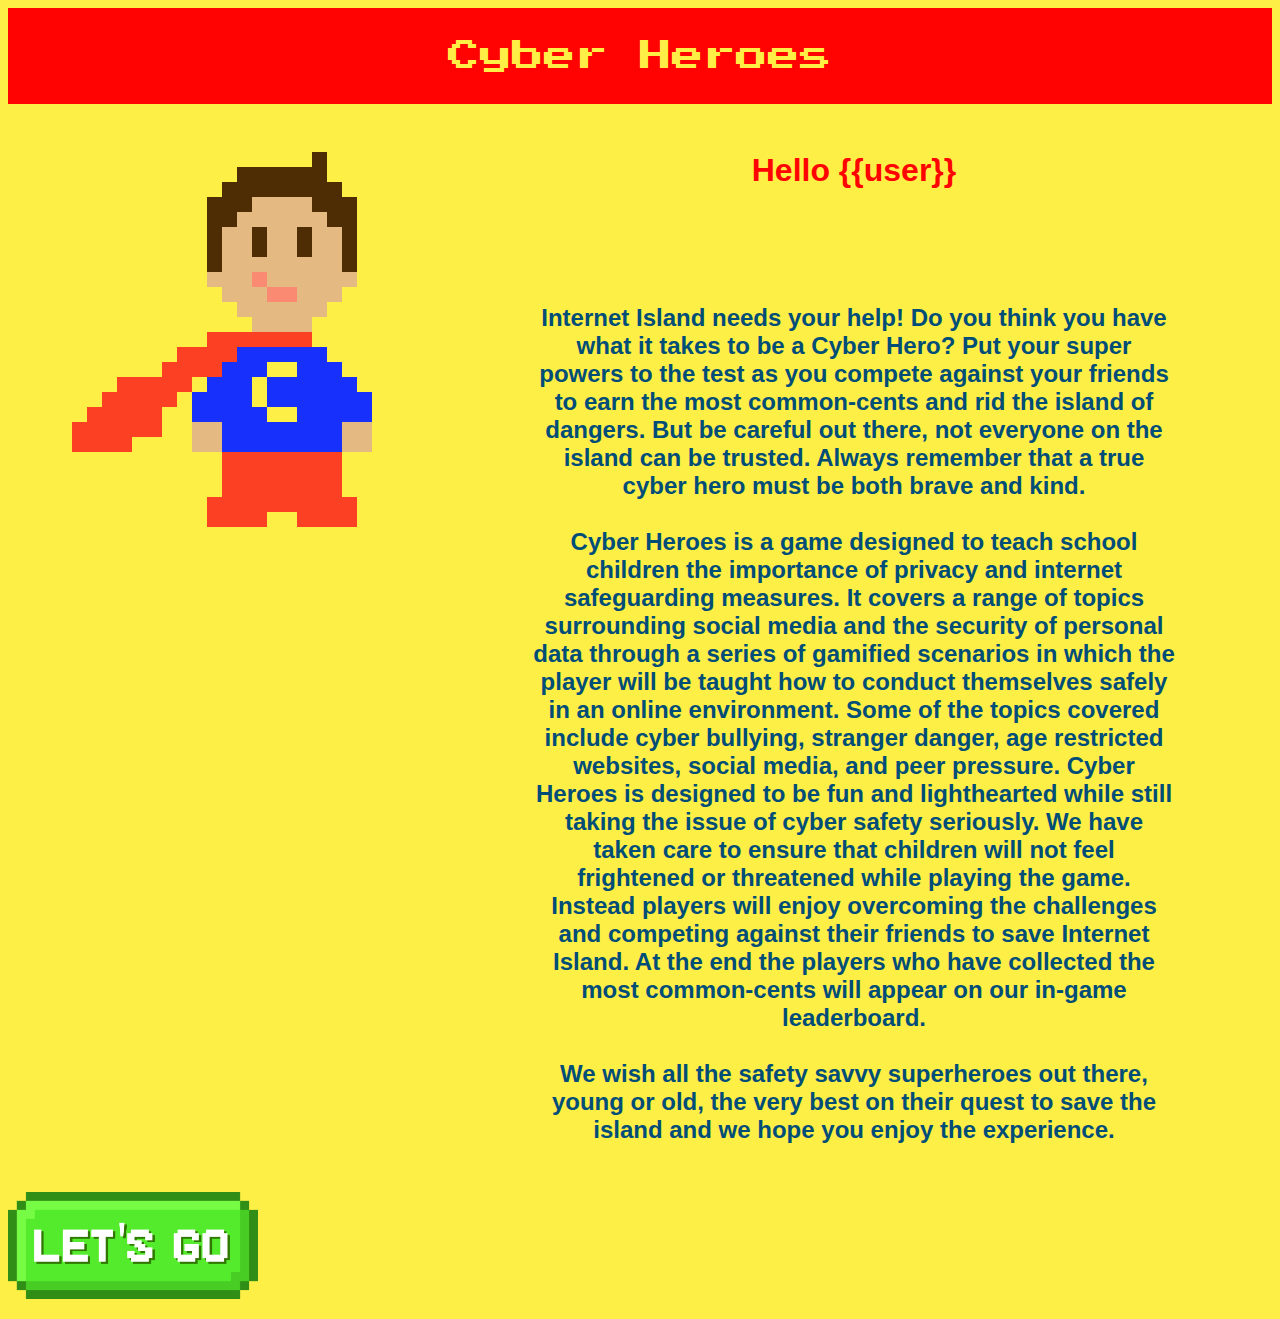
==== game_info.html @ 528e94e5 "added button and link" ====
<!DOCTYPE html>
<html>
<head>
  <meta charset="utf-8">
  <title>Cyber Heroes</title>
  <link rel="stylesheet" type="text/css" href="css/reset.css">
  <link rel="stylesheet" type="text/css" href="css/style.css">
</head>
<body id="body">
<!-- header -->
  <header>
    Cyber Heroes
  </header>
<!-- main section -->
  <img class=img1game src="img/cyber-hero-font.png" alt="player 1"/>
  <section="userIntro">
    <h2 class="helloUser">Hello {{user}}<h2>
    <br>
    <p class="gameInfo">
      Internet Island needs your help! Do you think you have what it takes to be a Cyber Hero? Put your
      super powers to the test as you compete against your friends to earn the most common-cents and
      rid the island of dangers. But be careful out there, not everyone on the island can be trusted. Always
      remember that a true cyber hero must be both brave and kind.
      <br>
      <br>
      Cyber Heroes is a game designed to teach school children the importance of privacy and internet
      safeguarding measures. It covers a range of topics surrounding social media and the security of
      personal data through a series of gamified scenarios in which the player will be taught how to
      conduct themselves safely in an online environment. Some of the topics covered include cyber
      bullying, stranger danger, age restricted websites, social media, and peer pressure.
      Cyber Heroes is designed to be fun and lighthearted while still taking the issue of cyber safety
      seriously. We have taken care to ensure that children will not feel frightened or threatened while
      playing the game. Instead players will enjoy overcoming the challenges and competing against their
      friends to save Internet Island. At the end the players who have collected the most common-cents
      will appear on our in-game leaderboard.
      <br>
      <br>
      We wish all the safety savvy superheroes out there, young or old, the very best on their quest to
      save the island and we hope you enjoy the experience.
    </p>
    </section>
    <a href="index.html">
        <img class="start-btn" src="img/lets-go-btn.png" alt="Let's Go">
    </a>
  </body>
</html>
---- css/style.css ----
@import url('https://fonts.googleapis.com/css?family=Press+Start+2P');

body {
  background-color: #feef47;
  color: #FF0202;
  font-family: 'Press Start 2P', cursive;
}


header {
  background: #FF0202;
  color: #feef47;
  font-size: 2em;
  padding-top: 1em;
  padding-bottom: 1em;
  margin-bottom: 1em;
  text-align: center;
}


canvas {
  width: 700px;
  height: 500px;
  margin: auto;
  display: block;
  border: 2px solid black;

}

/* Kathryn's code */
h1 {
  font-size: 2em;
  font-family: 'Press Start 2P', cursive;
  text-align: center;
  padding: 0.5em;
  background-color: #feef47;
  color: #FF0202;
  display: flex;
  justify-content: center;
}

p {
  font-size: 1.5em;
  font-family: 'Press Start 2P', cursive;
  text-align: center;
  padding: 0.5em;
  color: #004D77;
  display: flex;
  justify-content: center;
}



.container {
  display: flex;
  justify-content: space-evenly;
  align-items: flex-end;
  padding: 5em 10em 0em 10em;
}

.img1{
    width: 10em;
}

.img2{
    width: 6em;
}

.img3 {
  width: 10em;
}


/* nav bar */

ul {
  list-style-type: none;
  margin: 0;
  padding: 0;
  overflow: hidden;
  width: 100%;
  display: flex;
  justify-content: center;
}

li {
    float: left;
  }

li a {
  display: block;
  color: #004D77;
  text-align: center;
  padding: 14px 16px;
  text-decoration: none;
  font-family: 'Press Start 2P', cursive;
  font-size: 1em;
}


/* Css for landing page */
.landing-container {
  height: 100vh;
  display: flex;
  justify-content: space-evenly;
  align-items: center;
  flex-direction: column;
}

.main-logo {
  width: 90%;
  max-width: 700px;
}

.start-btn {
  max-width: 250px;
}

.sign-in {
  height: 50vh;
  display: flex;
  flex-direction: column;
  align-items: center;
  justify-content: space-around;
}

#user-name {
  padding: 1em 0;
  border: 10px solid #0c1fb2;
  font-family: 'Press Start 2P';
  background: #efefef;
  color: #FF0202;
  font-size: 2em;
  text-align: center;
}

.lets-go {
  max-width: 250px;
}
}
.start-btn:hover {
}

/* css for game info page */

.helloUser{
  font-size: 2em;
  font-family: sans-serif;
  text-align: center;
  padding: 0.5em;
  color: #FF0202;
  display: flex;
  justify-content: center;
}

.gameInfo{
  font-size: 1em;
  font-family: sans-serif;
  text-align: center;
  padding: 1em 4em;
  color: #004D77;
}

.img1game {
  float: left;
  max-width: 50%;
  padding: 1em 4em;
}

.userIntro{
  float: left;
  width: 50%;
  text-align: center;
  font-size: 2em;
  padding-top: 8em;
  display: flex;
  justify-content: center;
}
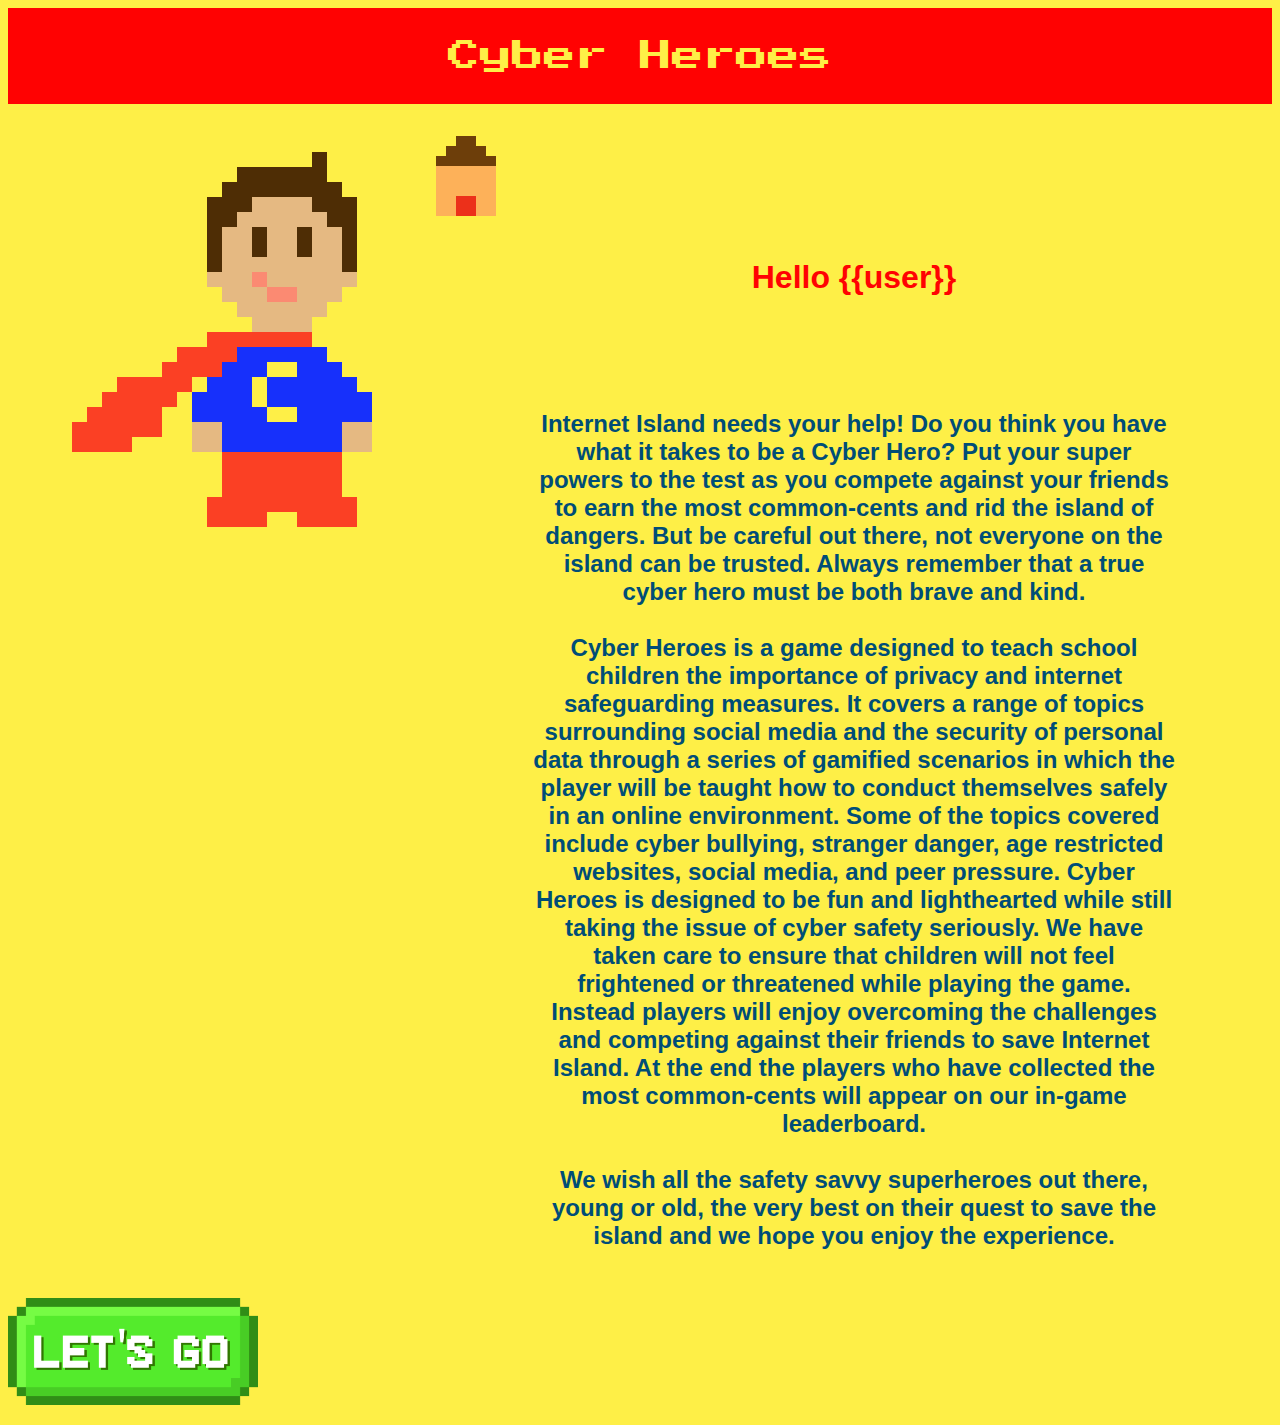
==== commit 8b231d31: "Home Button" ====
--- a/game_info.html
+++ b/game_info.html
@@ -11,6 +11,9 @@
   <header>
     Cyber Heroes
   </header>
+  <a href="landing.html">
+      <img class="HomeButton" src="img/HomeButton.png" alt="HomeButton">
+  </a>
 <!-- main section -->
   <img class=img1game src="img/cyber-hero-font.png" alt="player 1"/>
   <section="userIntro">
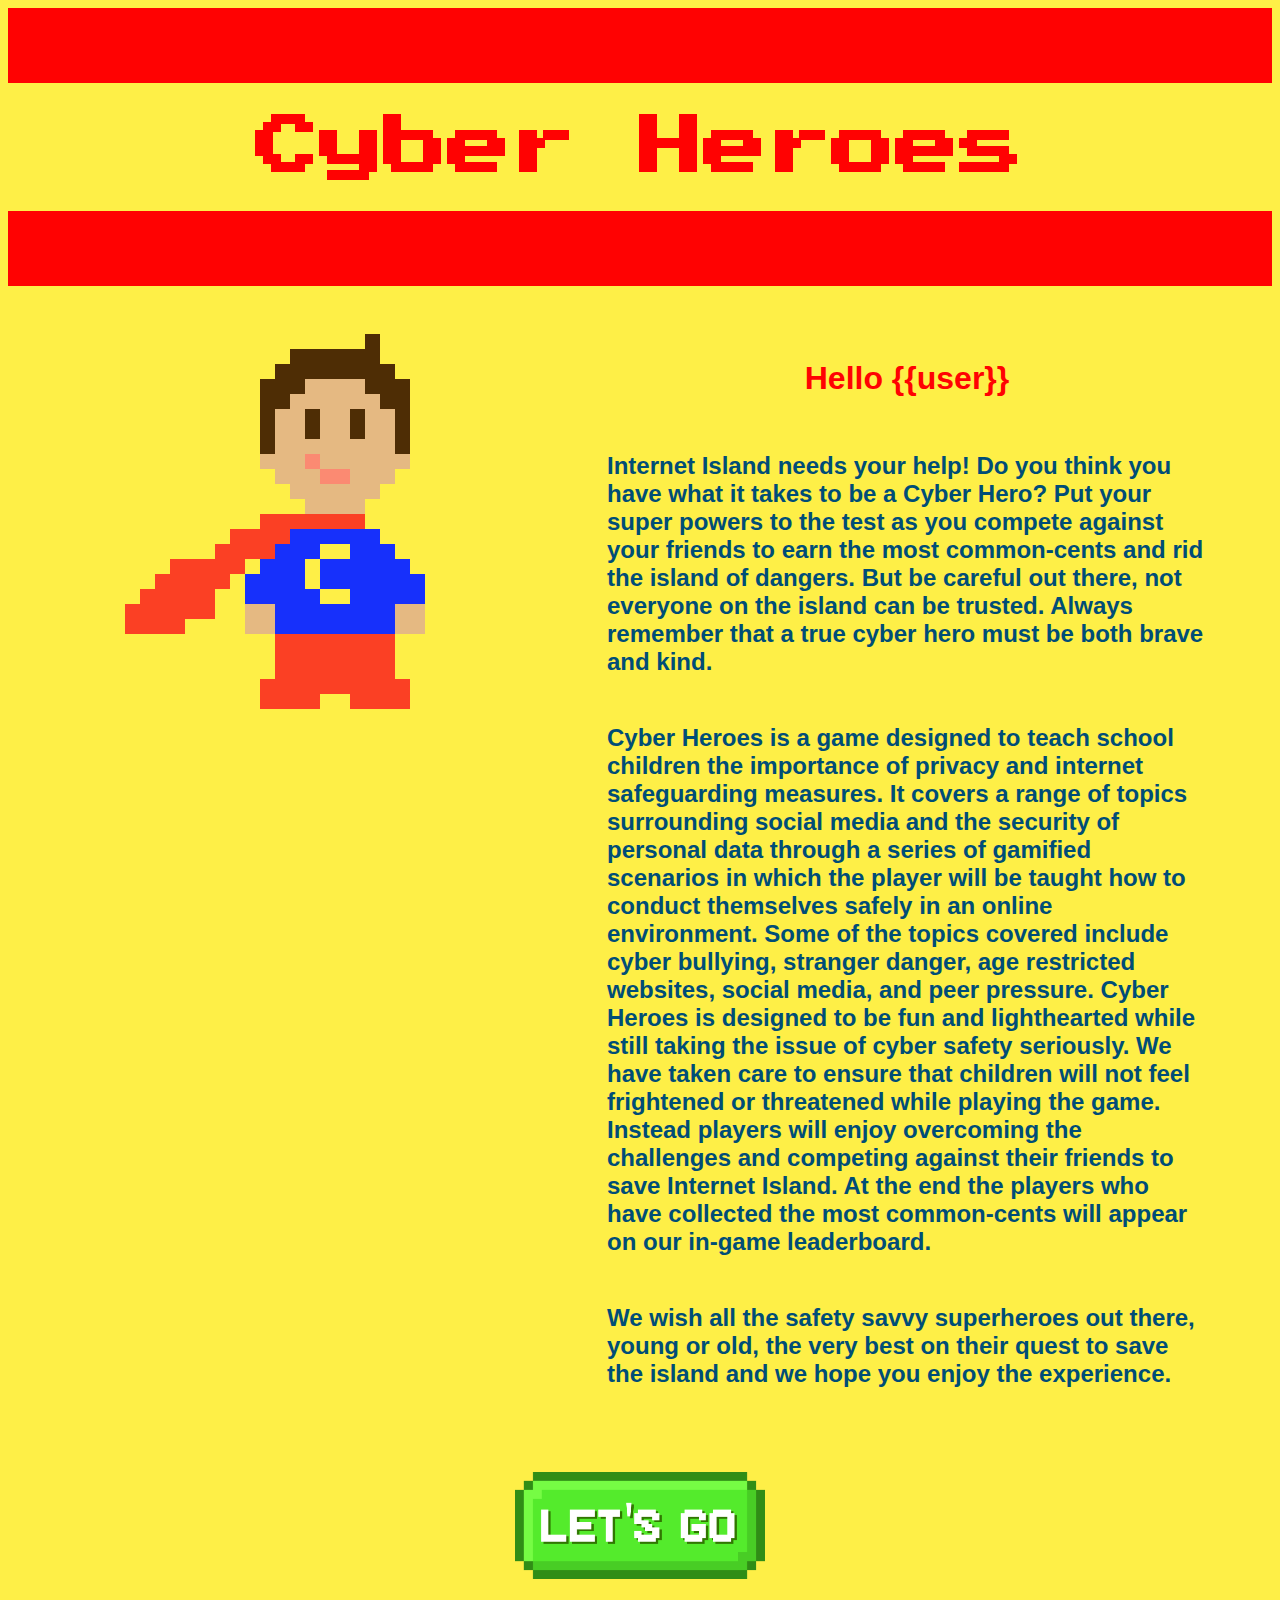
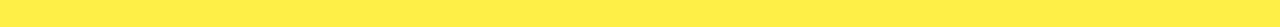
==== commit 0bf00198: "updating game info page" ====
--- a/game_info.html
+++ b/game_info.html
@@ -9,23 +9,22 @@
 <body id="body">
 <!-- header -->
   <header>
-    Cyber Heroes
+    <h1>Cyber Heroes</h1>
   </header>
-  <a href="landing.html">
-      <img class="HomeButton" src="img/HomeButton.png" alt="HomeButton">
-  </a>
 <!-- main section -->
+  <main class="gameInfoContainer">
+  <section class="leftCol">
   <img class=img1game src="img/cyber-hero-font.png" alt="player 1"/>
-  <section="userIntro">
-    <h2 class="helloUser">Hello {{user}}<h2>
-    <br>
+</section>
+  <section="rightCol">
+    <h2 class="helloUser">Hello  {{user}}<h2>
     <p class="gameInfo">
       Internet Island needs your help! Do you think you have what it takes to be a Cyber Hero? Put your
       super powers to the test as you compete against your friends to earn the most common-cents and
       rid the island of dangers. But be careful out there, not everyone on the island can be trusted. Always
       remember that a true cyber hero must be both brave and kind.
-      <br>
-      <br>
+    </p>
+    <p class="gameInfo">
       Cyber Heroes is a game designed to teach school children the importance of privacy and internet
       safeguarding measures. It covers a range of topics surrounding social media and the security of
       personal data through a series of gamified scenarios in which the player will be taught how to
@@ -36,14 +35,15 @@
       playing the game. Instead players will enjoy overcoming the challenges and competing against their
       friends to save Internet Island. At the end the players who have collected the most common-cents
       will appear on our in-game leaderboard.
-      <br>
-      <br>
+    </p>
+    <p class="gameInfo">
       We wish all the safety savvy superheroes out there, young or old, the very best on their quest to
       save the island and we hope you enjoy the experience.
     </p>
     </section>
-    <a href="index.html">
-        <img class="start-btn" src="img/lets-go-btn.png" alt="Let's Go">
-    </a>
+  </main>
+  <a href="index.html">
+      <img class="play-btn" src="img/lets-go-btn.png" alt="Let's Go">
+  </a>
   </body>
 </html>
--- a/css/style.css
+++ b/css/style.css
@@ -137,7 +137,7 @@
 .lets-go {
   max-width: 250px;
 }
-}
+
 .start-btn:hover {
 }
 
@@ -156,23 +156,43 @@
 .gameInfo{
   font-size: 1em;
   font-family: sans-serif;
-  text-align: center;
-  padding: 1em 4em;
+  text-align: left;
   color: #004D77;
+  align-items: center;
+  justify-content: center;
+  max-width: 600px;
 }
 
 .img1game {
   float: left;
-  max-width: 50%;
   padding: 1em 4em;
+  max-width: 300px;
 }
 
-.userIntro{
-  float: left;
-  width: 50%;
-  text-align: center;
+.rightCol{
+  
   font-size: 2em;
   padding-top: 8em;
   display: flex;
   justify-content: center;
+  max-width: 40%;
 }
+
+.leftCol{
+  display: flex;
+  flex-direction: column;
+  max-width: 40%;
+  align-items: center;
+}
+
+.gameInfoContainer{
+  display: flex;
+  justify-content: space-around;
+}
+
+.play-btn{
+  max-width: 250px;
+  margin: 3em auto;
+  display: block;
+
+}
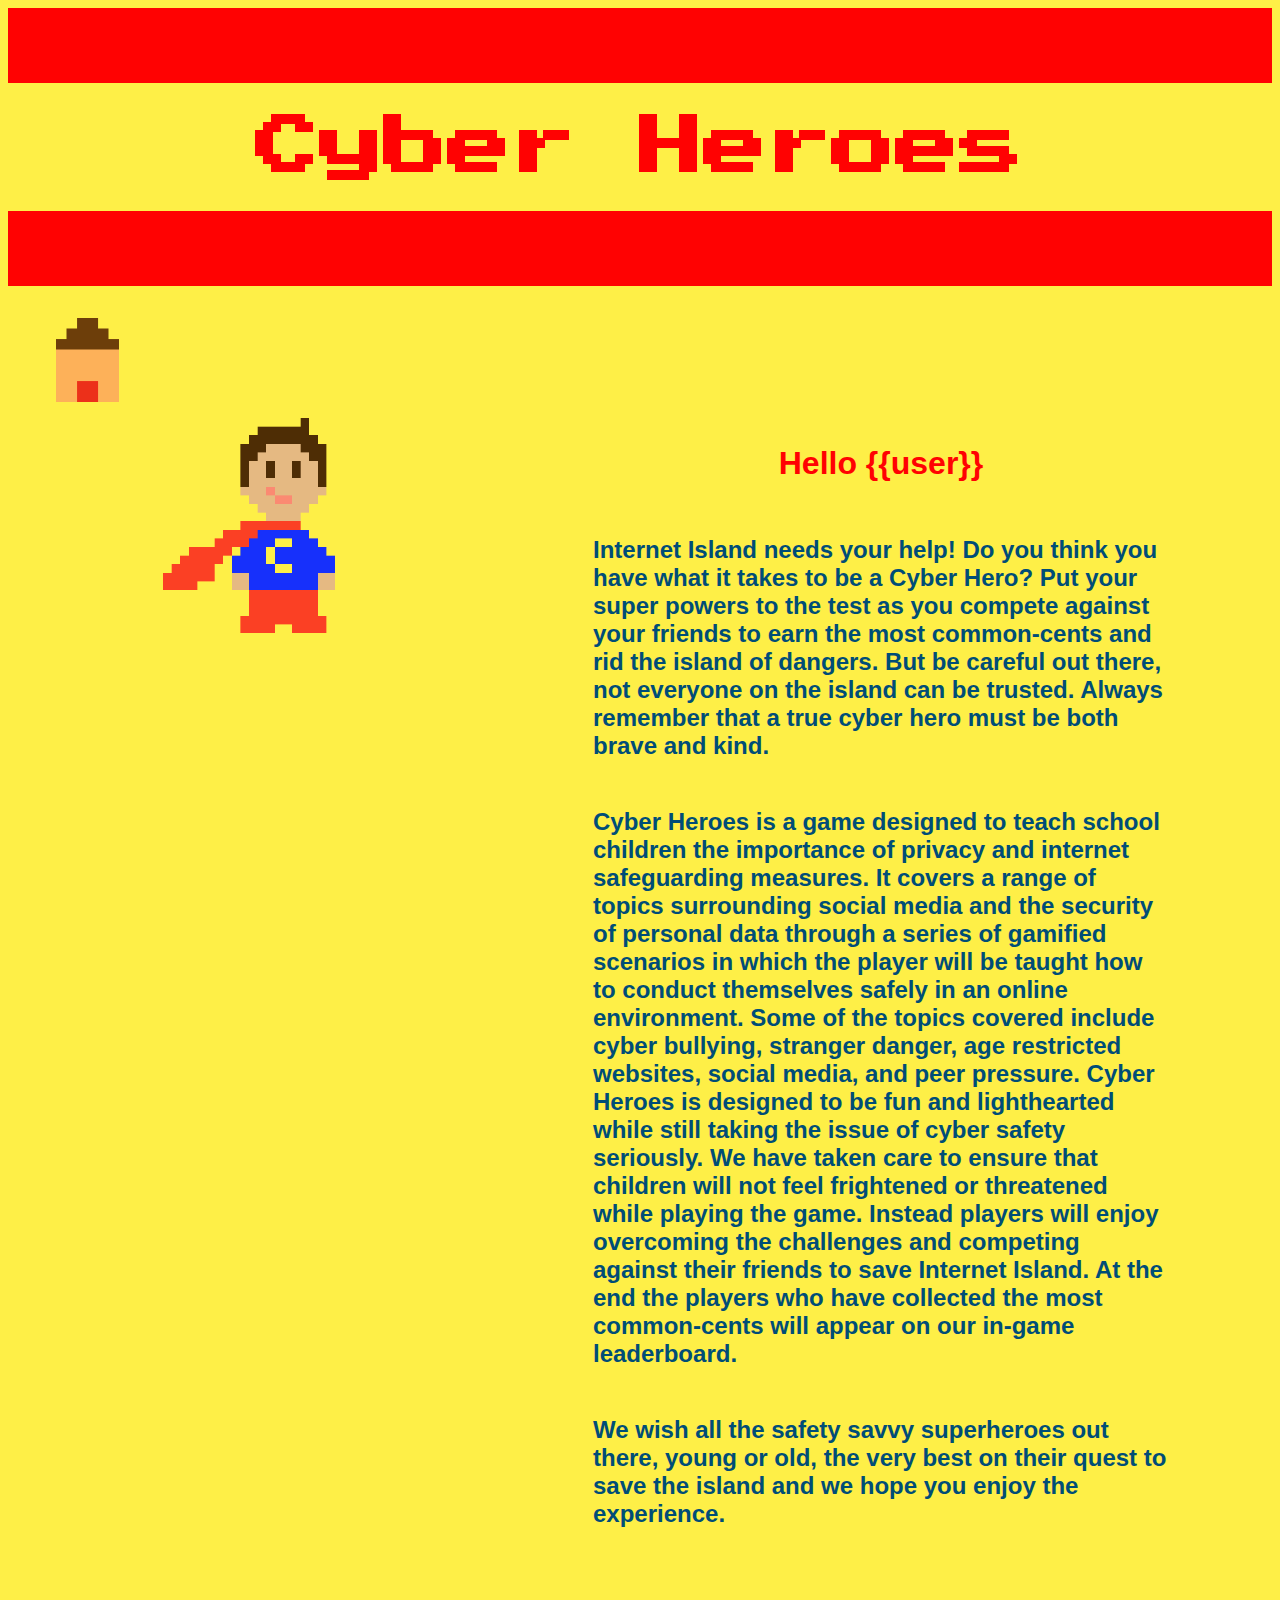
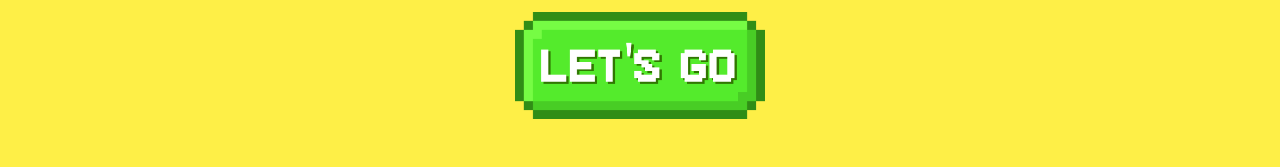
==== commit 1ce95c8a: "Merge branch 'master' of https://github.com/23CodeStreet/Final-Project-Cohort10-CyberHeroes" ====
--- a/game_info.html
+++ b/game_info.html
@@ -11,6 +11,9 @@
   <header>
     <h1>Cyber Heroes</h1>
   </header>
+  <a href="landing.html">
+      <img class="HomeButton" src="img/HomeButton.png" alt="HomeButton">
+  </a>
 <!-- main section -->
   <main class="gameInfoContainer">
   <section class="leftCol">
--- a/css/style.css
+++ b/css/style.css
@@ -1,4 +1,9 @@
 @import url('https://fonts.googleapis.com/css?family=Press+Start+2P');
+
+
+* {
+  box-sizing: border-box;
+}
 
 body {
   background-color: #feef47;
@@ -116,16 +121,18 @@
   max-width: 250px;
 }
 
-.sign-in {
-  height: 50vh;
-  display: flex;
-  flex-direction: column;
-  align-items: center;
-  justify-content: space-around;
+.BackButton {
+  width: 10%;
+}
+
+.HomeButton {
+  width: 5%;
+  margin-left: 3em;
 }
 
 #user-name {
-  padding: 1em 0;
+  max-width: 450px;
+  padding: 1em 2em;
   border: 10px solid #0c1fb2;
   font-family: 'Press Start 2P';
   background: #efefef;
@@ -134,6 +141,18 @@
   text-align: center;
 }
 
+.sign-in {
+  height: 50vh;
+  display: flex;
+  flex-direction: column;
+  align-items: center;
+  justify-content: space-around;
+}
+
+.lets-go {
+  max-width: 250px;
+}
+}
 .lets-go {
   max-width: 250px;
 }
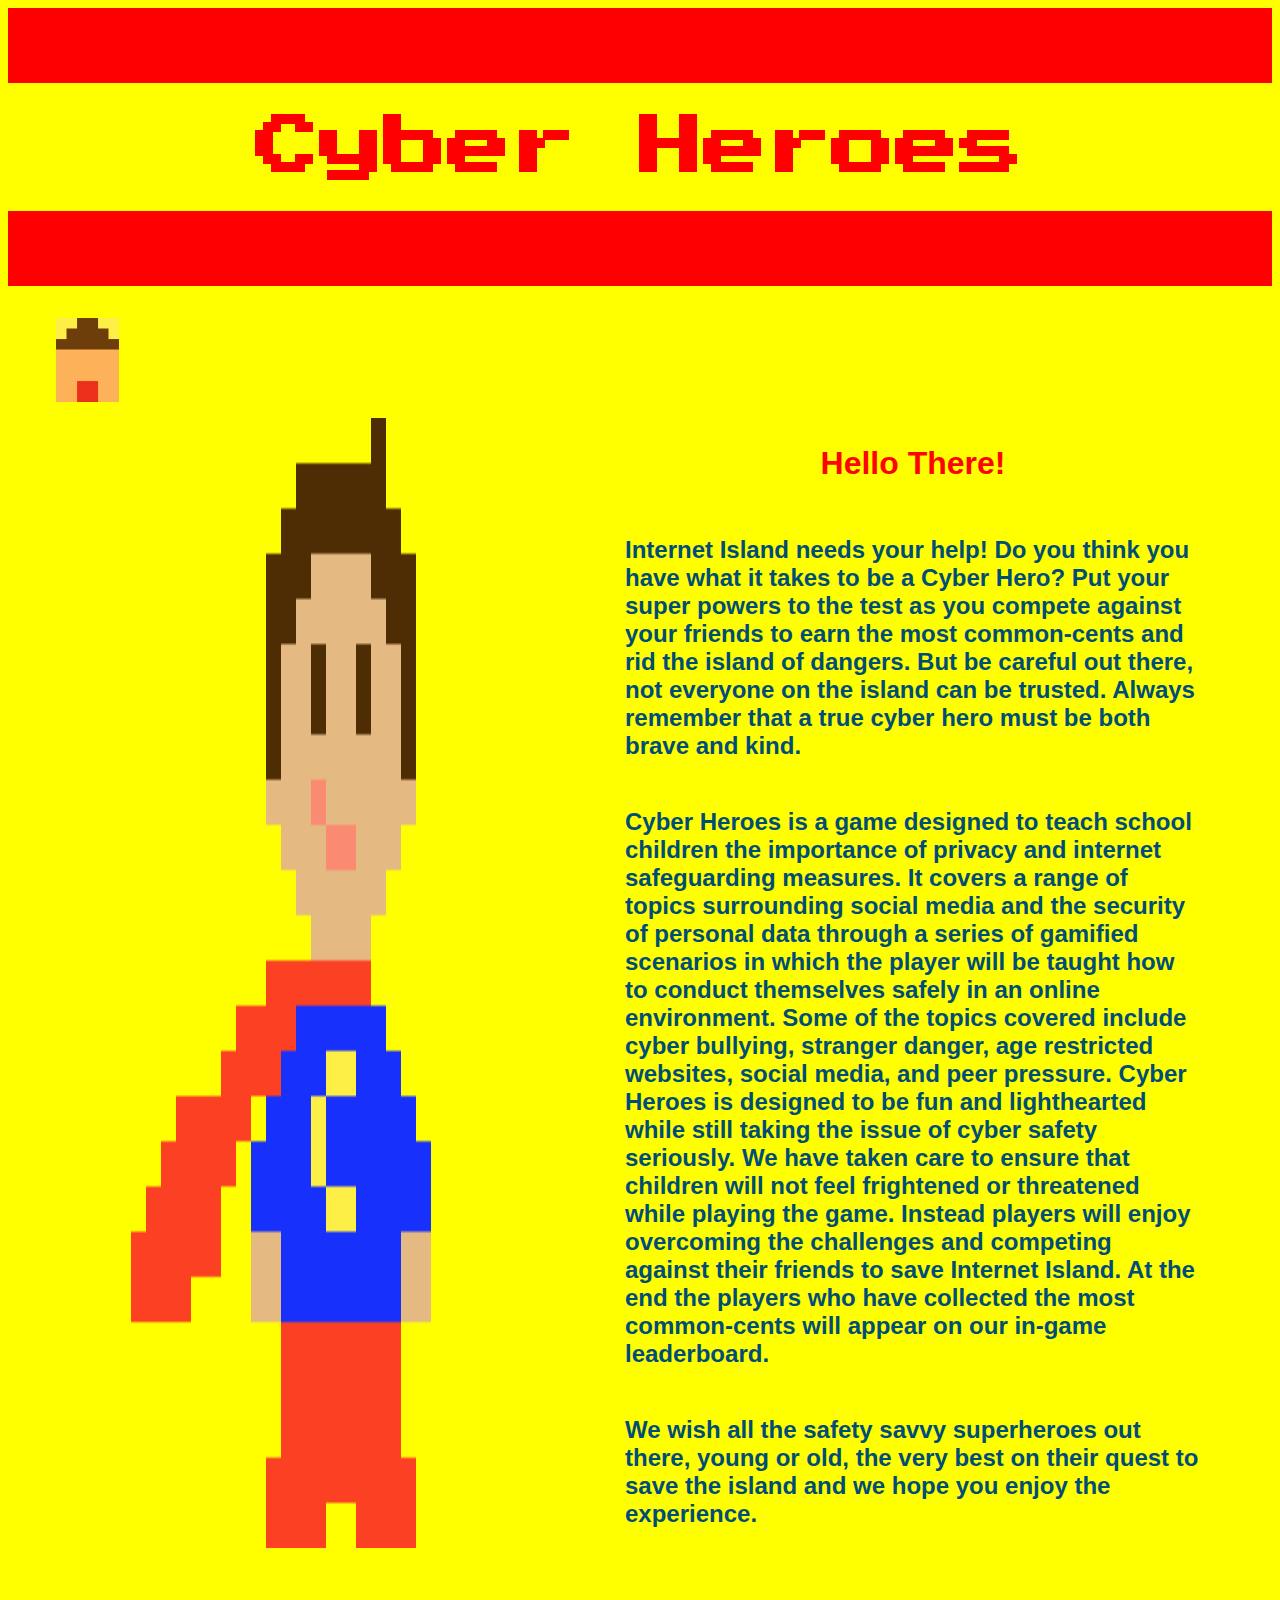
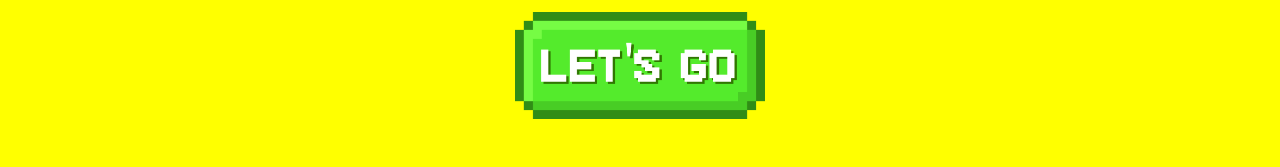
==== commit 0d25ab42: "Merge branch 'master' of https://github.com/23CodeStreet/Final-Project-Cohort10-CyberHeroes" ====
--- a/game_info.html
+++ b/game_info.html
@@ -20,7 +20,7 @@
   <img class=img1game src="img/cyber-hero-font.png" alt="player 1"/>
 </section>
   <section="rightCol">
-    <h2 class="helloUser">Hello  {{user}}<h2>
+    <h2 class="helloUser">Hello There!<h2>
     <p class="gameInfo">
       Internet Island needs your help! Do you think you have what it takes to be a Cyber Hero? Put your
       super powers to the test as you compete against your friends to earn the most common-cents and
--- a/css/style.css
+++ b/css/style.css
@@ -6,15 +6,15 @@
 }
 
 body {
-  background-color: #feef47;
-  color: #FF0202;
+  background-color: #ffff00;
+  color: #FF0000;
   font-family: 'Press Start 2P', cursive;
 }
 
 
 header {
-  background: #FF0202;
-  color: #feef47;
+  background: #FF0000;
+  color: #ffff00;
   font-size: 2em;
   padding-top: 1em;
   padding-bottom: 1em;
@@ -26,9 +26,10 @@
 canvas {
   width: 700px;
   height: 500px;
-  margin: auto;
+  position: relative;
   display: block;
   border: 2px solid black;
+  margin-bottom: 5em;
 
 }
 
@@ -38,8 +39,8 @@
   font-family: 'Press Start 2P', cursive;
   text-align: center;
   padding: 0.5em;
-  background-color: #feef47;
-  color: #FF0202;
+  background-color: #ffff00;
+  color: #FF0000;
   display: flex;
   justify-content: center;
 }
@@ -49,7 +50,7 @@
   font-family: 'Press Start 2P', cursive;
   text-align: center;
   padding: 0.5em;
-  color: #004D77;
+  color: #008080;
   display: flex;
   justify-content: center;
 }
@@ -60,7 +61,7 @@
   display: flex;
   justify-content: space-evenly;
   align-items: flex-end;
-  padding: 5em 10em 0em 10em;
+  height: 33em;
 }
 
 .img1{
@@ -94,7 +95,7 @@
 
 li a {
   display: block;
-  color: #004D77;
+  color: #008080;
   text-align: center;
   padding: 14px 16px;
   text-decoration: none;
@@ -133,10 +134,10 @@
 #user-name {
   max-width: 450px;
   padding: 1em 2em;
-  border: 10px solid #0c1fb2;
+  border: 10px solid #000080;
   font-family: 'Press Start 2P';
   background: #efefef;
-  color: #FF0202;
+  color: #FF0000;
   font-size: 2em;
   text-align: center;
 }
@@ -185,11 +186,12 @@
 .img1game {
   float: left;
   padding: 1em 4em;
-  max-width: 300px;
+  width: 100%;
+  height: 100%;
 }
 
 .rightCol{
-  
+
   font-size: 2em;
   padding-top: 8em;
   display: flex;
